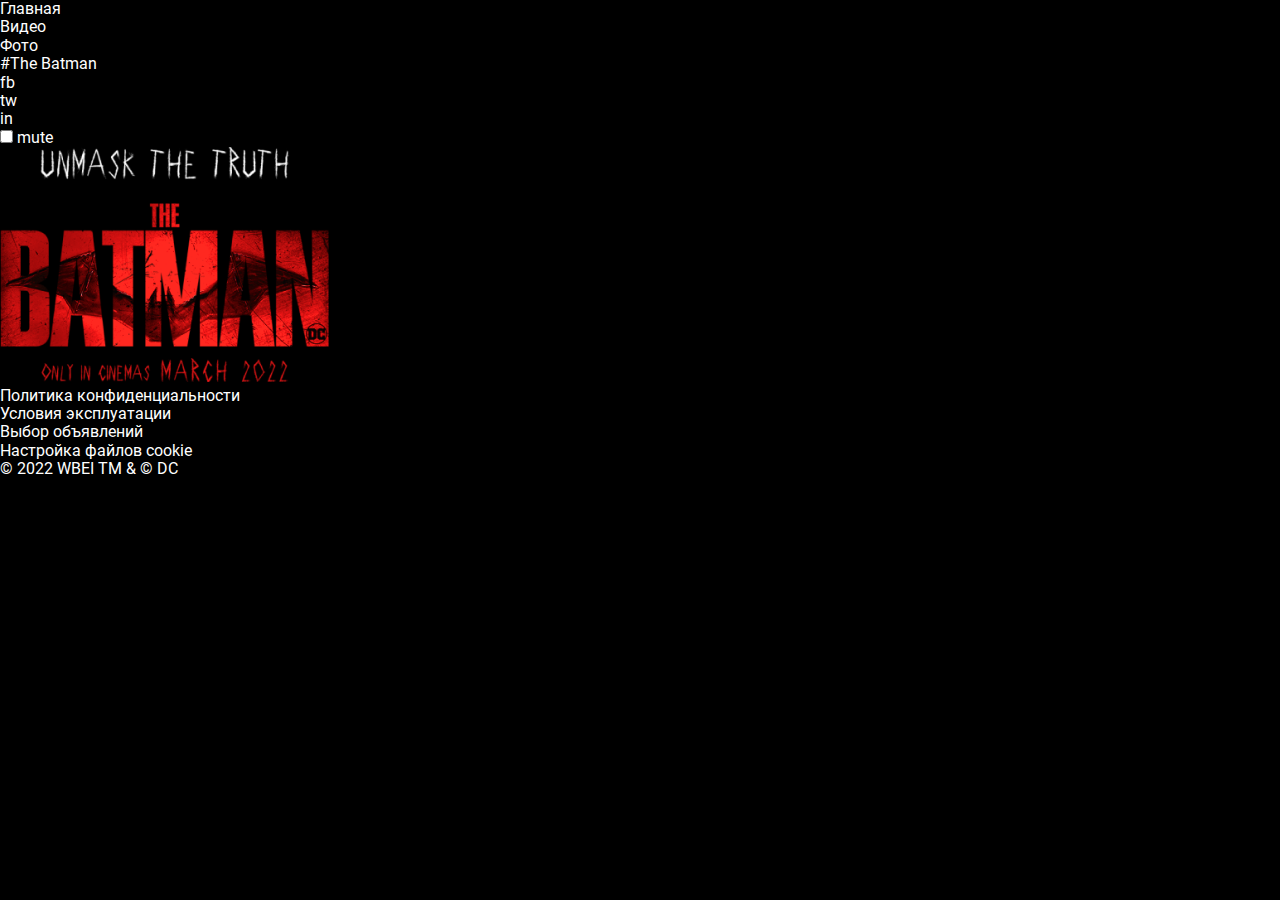
==== index.html @ 9d28d20e "initial commit" ====
<!DOCTYPE html>
<html lang="ru">
<head>
    <meta charset="UTF-8">
    <meta http-equiv="X-UA-Compatible" content="IE=edge">
    <meta name="viewport" content="width=device-width, initial-scale=1.0">
    <title>Batman 2022</title>
    <link rel="stylesheet" href="style/normalize.css">
    <link rel="stylesheet" href="style/style.css">
</head>
<body>
    <header class="header">
        <nav class="header_navigation navigation">
        <ul class="navigation_list">
            <li class="navigation__item">
                <a href="№" class="navigation__link">Главная</a>
            </li>
            <li class="navigation__item">
                <a href="video.html" class="navigation__link">Видео</a>
            </li>
            <li class="navigation__item">
                <a href="photo.html" class="navigation__link">Фото</a>
            </li>
        </ul>
    <p class="header_hashtag">#The Batman</p>

    <ul class="header__social social">
        <li class="social__item">
            <a href="" class="social__link">fb</a>
        </li>
        <li class="social__item">
            <a href="" class="social__link">tw</a>
        </li>
        <li class="social__item">
            <a href="" class="social__link">in</a>
        </li>
    </ul>
</nav>
<div class="mute">
    <input type="checkbox" class="mute__checkbox" id="mute">
    <label for="mute" class="mute__label">mute</label>
</div>
    </header>
    <main class="main">
        <img src="img/logo.png" alt="Логотип к фильму Бэтмен" class="logo" width="329" height="235">
    </main>

    <footer class="footer">
        <ul class="footer__links">
            <li><a href="#" class="footer__link">Политика конфиденциальности</a></li>
            <li><a href="#" class="footer__link">Условия эксплуатации</a></li>
            <li><a href="#" class="footer__link">Выбор объявлений</a></li>
            <li><a href="#" class="footer__link">Настройка файлов cookie</a></li>
        </ul>
        <p class="footer__copyright">© 2022 WBEI TM & © DC</p>
    </footer>
</body>
</html>
---- style/style.css ----
@font-face {
    font-family: Roboto;
    font-weight: 400;
    font-display: swap;
    src: local('Roboto'),
    url('../fonts/roboto-v29-latin_cyrillic-regular.woff2') format('woff2'),
    url('../fonts/roboto-v29-latin_cyrillic-regular.woff') format('woff');
}

@font-face {
    font-family: Roboto;
    font-weight: 500;
    font-display: swap;
    src: local('Roboto'),
    url('../fonts/roboto-v29-latin_cyrillic-500.woff2') format('woff2'),
    url('../fonts/roboto-v29-latin_cyrillic-500.woff') format('woff');
}

html {
    box-sizing: border-box;
}

*, *::after, *::before {
    box-sizing: inherit;
}

body {
    height:100vh;
    min-width: 320px;
    font-family: Roboto, sans-serif;
    background-color: #000000;
    color: #fff;
}

img {
    max-width: 100%;
    height:auto
}

button {
    padding: 0;
    cursor: pointer;
}

a {
    color:inherit;
    text-decoration: none;
}

ul {
    list-style: none;
    margin: 0;
    padding: 0;
}

h1, h2, h3, p {
    margin: 0;
}
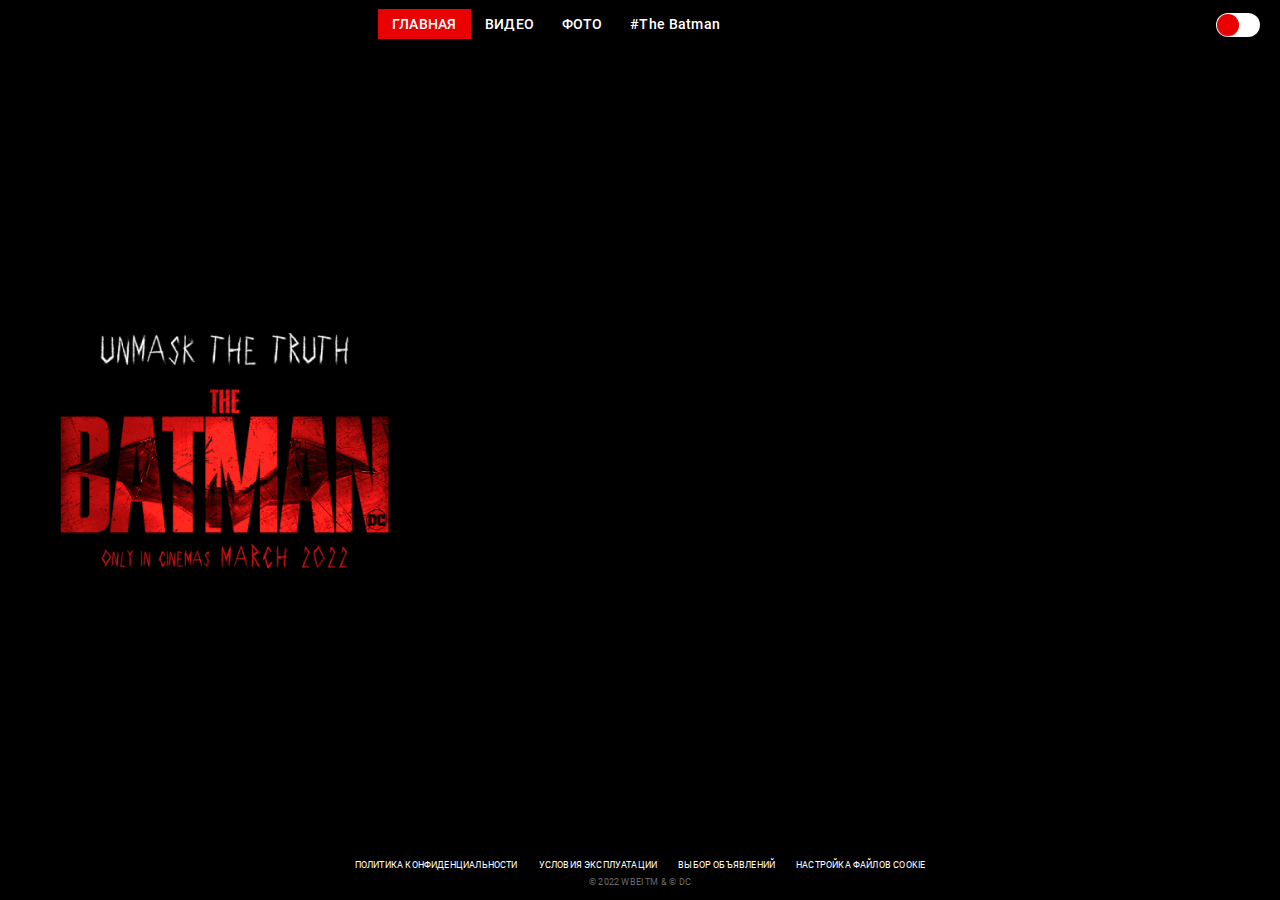
==== commit 84a7f18e: "Fixing bugs, implementing music, final styles correction" ====
--- a/index.html
+++ b/index.html
@@ -5,15 +5,19 @@
     <meta http-equiv="X-UA-Compatible" content="IE=edge">
     <meta name="viewport" content="width=device-width, initial-scale=1.0">
     <title>Batman 2022</title>
+    <link rel="icon" href="img/icon.png" type="image/png">
     <link rel="stylesheet" href="style/normalize.css">
     <link rel="stylesheet" href="style/style.css">
+    <script defer src="js/script.js"></script>
 </head>
 <body>
     <header class="header">
+        <button class="burger"></button>
         <nav class="header_navigation navigation">
-        <ul class="navigation_list">
+            <button class="navigation__close"></button>
+        <ul class="navigation__list">
             <li class="navigation__item">
-                <a href="№" class="navigation__link">Главная</a>
+                <a href="#" class="navigation__link navigation__link_active">Главная</a>
             </li>
             <li class="navigation__item">
                 <a href="video.html" class="navigation__link">Видео</a>
@@ -22,17 +26,17 @@
                 <a href="photo.html" class="navigation__link">Фото</a>
             </li>
         </ul>
-    <p class="header_hashtag">#The Batman</p>
+    <p class="header__hashtag">#The Batman</p>
 
     <ul class="header__social social">
         <li class="social__item">
-            <a href="" class="social__link">fb</a>
+            <a href="" class="social__link social__link_fb"></a>
         </li>
         <li class="social__item">
-            <a href="" class="social__link">tw</a>
+            <a href="" class="social__link social__link_tw"></a>
         </li>
         <li class="social__item">
-            <a href="" class="social__link">in</a>
+            <a href="" class="social__link social__link_in"></a>
         </li>
     </ul>
 </nav>
@@ -41,7 +45,7 @@
     <label for="mute" class="mute__label">mute</label>
 </div>
     </header>
-    <main class="main">
+    <main class="main main_index">
         <img src="img/logo.png" alt="Логотип к фильму Бэтмен" class="logo" width="329" height="235">
     </main>
 
--- a/style/style.css
+++ b/style/style.css
@@ -30,6 +30,9 @@
     font-family: Roboto, sans-serif;
     background-color: #000000;
     color: #fff;
+    display: flex;
+    flex-direction: column;
+    justify-content: space-between;
 }
 
 img {
@@ -55,4 +58,397 @@
 
 h1, h2, h3, p {
     margin: 0;
+}
+
+.header {
+    height: 50px;
+    padding-top: 9px;
+    padding-bottom: 9px;
+    position: relative;
+}
+
+.navigation {
+    display: flex;
+    justify-content: center;
+    font-style: normal;
+    font-weight: 500;
+    font-size: 14px;
+    line-height: 16px;
+    letter-spacing: 0.02em;
+    align-items: center;
+    z-index: 600;
+}
+
+.navigation__list {
+    display: flex;
+    text-transform: uppercase;
+    margin-right: 14px;
+}
+
+.navigation__link {
+    padding: 7px 14px;
+    display: block;
+}
+
+.navigation__link_active {
+    background-color: #E90000;
+}
+
+.header__hashtag {
+    margin-right: 70px;
+}
+
+.social {
+    display: flex;
+    gap: 20px;
+}
+
+.social__link {
+    width: 24px;
+    height: 24px;
+    display: block;
+}
+
+.social__link_fb {
+    background-image: url(../img/facebook.svg);
+}
+
+.social__link_tw {
+    background-image: url(../img/twitter.svg);
+}
+
+.social__link_in {
+    background-image: url(../img/instagram.svg);
+}
+
+.burger {
+    display: none;
+}
+
+.mute {
+    position: absolute;
+    right: 100px;
+    top: 50%;
+    transform:translateY(-50%);
+    width: 44px;
+    height: 24px;
+    overflow: hidden;
+    background-color: #fff;
+    border-radius: 30px;
+}
+
+.mute__checkbox {
+    position: relative;
+    width: 100%;
+    height:100%;
+    padding: 0;
+    margin: 0;
+    opacity: 0;
+    cursor: pointer;
+    z-index: 3;
+}
+
+.mute__label::before, .mute__label::after {
+    content: "";
+    position: absolute;
+    top: 1px;
+    left: 1px;
+    display: block;
+    height: 22px;
+    width: 22px;
+    border-radius: 50%;
+    background-color: #E90000;
+    box-shadow: 0px 1px 1px rgba(69, 2, 2, 0.3);
+    transition: left 0.3s ease-in-out, right 0.3s ease-in-out;
+    background-position: center;
+    background-repeat: no-repeat;
+}
+
+.mute__label::before {
+    background-image: url(../img/vol-off.svg);
+}
+
+.mute__label::after {
+    right: -22px;
+    left: auto;
+    background-image: url(../img/vol-up.svg);
+
+}
+
+.mute__checkbox:checked+.mute__label::before {
+    left: -22px;
+}
+
+.mute__checkbox:checked+.mute__label::after {
+    right: 1px;
+}
+
+.navigation__close {
+    display: none;
+}
+
+.main {
+    flex-grow: 1;
+    position: relative;
+}
+
+.main_index {
+    display: flex;
+    align-items: center;
+    background-image: url(../img/bg.jpg);
+    background-position: top;
+    background-size: cover;
+    padding-left: 180px;
+}
+
+.logo {
+    animation: zoomIn 1s;
+}
+
+@keyframes zoomIn {
+    from {
+        transform: scale3d(0, 0, 0)
+    }
+}
+
+.footer {
+    height: 50px;
+    position: relative;
+    z-index: 500;
+    padding-top: 10px;
+    padding-bottom: 10px;
+    display: flex;
+    flex-direction: column;
+    align-items: center;
+    font-size: 9px;
+    line-height: 11px;
+    letter-spacing: 0.02em;
+    text-transform: uppercase;
+}
+
+.footer__links {
+    display: flex;
+    margin-bottom: 6px;
+    gap: 21px;
+}
+
+.footer__copyright {
+    color: #6A6A6A;
+}
+
+.main_slider {
+    height: calc(100% - 100px);
+    overflow: hidden;
+    padding-bottom: 10px;
+}
+
+.slider-main {
+    height: 100%;
+}
+
+.slider-main__item {
+    display: flex;
+    align-items: center;
+    justify-content: center;
+}
+
+.pagination {
+    padding-left: 20px;
+    padding-right: 20px;
+    position: absolute;
+    bottom: 0;
+    left: 0;
+    right: 0;
+    padding-bottom: 15px;
+    background-color: #000;
+    min-height: 144px;
+    z-index: 400;
+    padding-top: 12px;
+    transform: translateY(calc(100% - 25px));
+    transition: transform 0.5s ease-in-out;
+}
+
+.pagination_active {
+    transform: translateY(0);
+}
+
+.pagination__arrow {
+    display: block;
+    margin: 0 auto 20px;
+    width: 0;
+    height: 0;
+    border-left: 7px solid transparent;
+    border-right: 7px solid transparent;
+    border-top: 7px solid transparent;
+    border-bottom: 6px solid #fff;
+    background-color: transparent;
+    transition: border-color 0.3 ease-in-out;
+
+}
+
+.pagination_active .pagination__arrow {
+    border-bottom: 7px solid transparent;
+    border-top: 6px solid #fff;
+}
+
+.pagination__arrow:hover {
+    border-bottom-color: #E90000;
+}
+
+.pagination_active .pagination__arrow:hover {
+    border-top-color: #E90000;
+    border-bottom-color: transparent;
+}
+
+.slider-thumbs {
+    max-width: 830px;
+}
+
+.slider-main__img {
+    object-fit: cover;
+}
+
+.slider-main__video {
+    height: 100%;
+    width: 100%;
+    object-fit: contain;
+}
+
+.slider-thumbs__img {
+    max-height: 100px;
+    object-fit: cover;
+}
+
+
+@media (min-width: 1024px) {
+    .mute {
+        right: 20px;
+    }
+
+    .main_index {
+        padding-left: 60px;
+    }
+}
+
+@media (max-width: 768px) {
+    .header {
+        display: flex;
+        align-items: center;
+        padding-left: 20px;
+        padding-right: 20px;
+    }
+
+    .burger {
+        display: block;
+        width: 20px;
+        height: 12px;
+        background-color: transparent;
+        background-image: url(../img/menu.svg);
+        border: none;
+    }
+
+    .mute {
+        right: 20px;
+    }
+
+    .navigation {
+        position: fixed;
+        top: 0;
+        left: 0;
+        bottom: 0;
+        width: 240px;
+        transform: translateX(-240px);
+        background-color: #260707;
+        flex-direction: column;
+        justify-content:flex-start;
+        padding-top: 90px;
+        text-align: center;
+        align-items: stretch;
+        transition: transform 0.3s ease-in-out;
+    }
+
+    .navigation_active {
+        transform: translateX(0);
+    }
+
+    .navigation__list {
+        flex-direction: column;
+        margin-right: 0;
+        gap: 6px;
+        margin-bottom: 6px;
+    }
+
+    .navigation__link {
+        padding-top: 12px;
+        padding-bottom: 12px;
+    }
+
+    .header__hashtag {
+        margin-right: 0;
+        margin-bottom: 40px;
+    }
+
+    .navigation__close {
+        position: absolute;
+        display: block;
+        top: 20px;
+        left: 20px;
+        width: 16px;
+        height: 16px;
+        background-image: url(../img/close.svg);
+        background-color: transparent;
+        border: none;
+
+    }
+
+    .social {
+        justify-content: center;
+    }
+
+    .main_index {
+        padding-left: 30px;
+    }
+
+    .logo {
+        width: 230px;
+    }
+
+    .footer {
+        padding-left: 20px;
+        padding-right: 20px;
+        text-align: center;
+    }
+}
+
+@media (max-width: 580px) {
+    .main_index {
+        align-items: flex-end;
+        justify-content: center;
+        padding-bottom: 64px;
+        padding-left: 0;
+        background-image: url(../img/bg-m.jpg);
+    }
+
+    .mute {
+        right: 20px;
+    }
+
+    .logo {
+        width: 125px;
+
+    }
+    
+    .footer {
+        height: 50px;
+        font-size: 6px;
+        line-height: 7px;
+    }
+
+    .pagination__arrow {
+        margin-bottom: 6px;
+    }
+
+    .pagination {
+        min-height: 80px;
+    }
 }